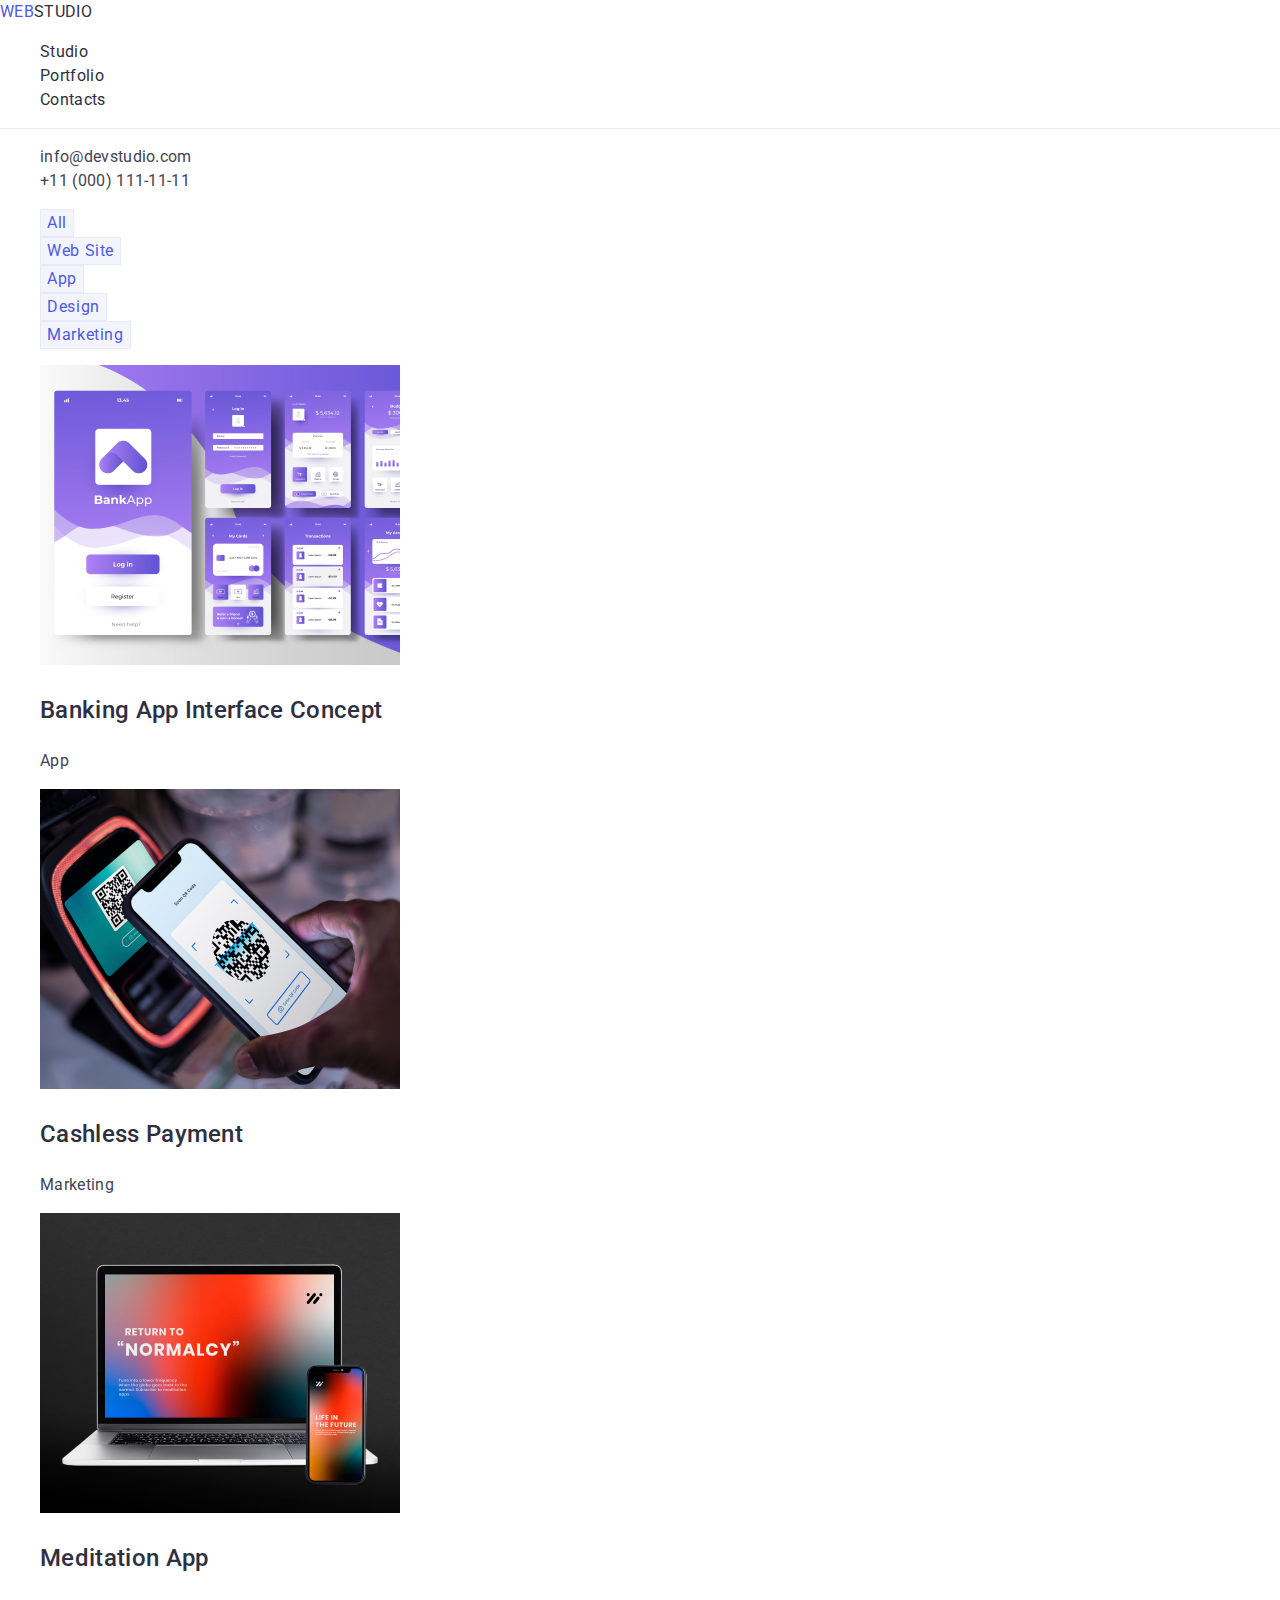
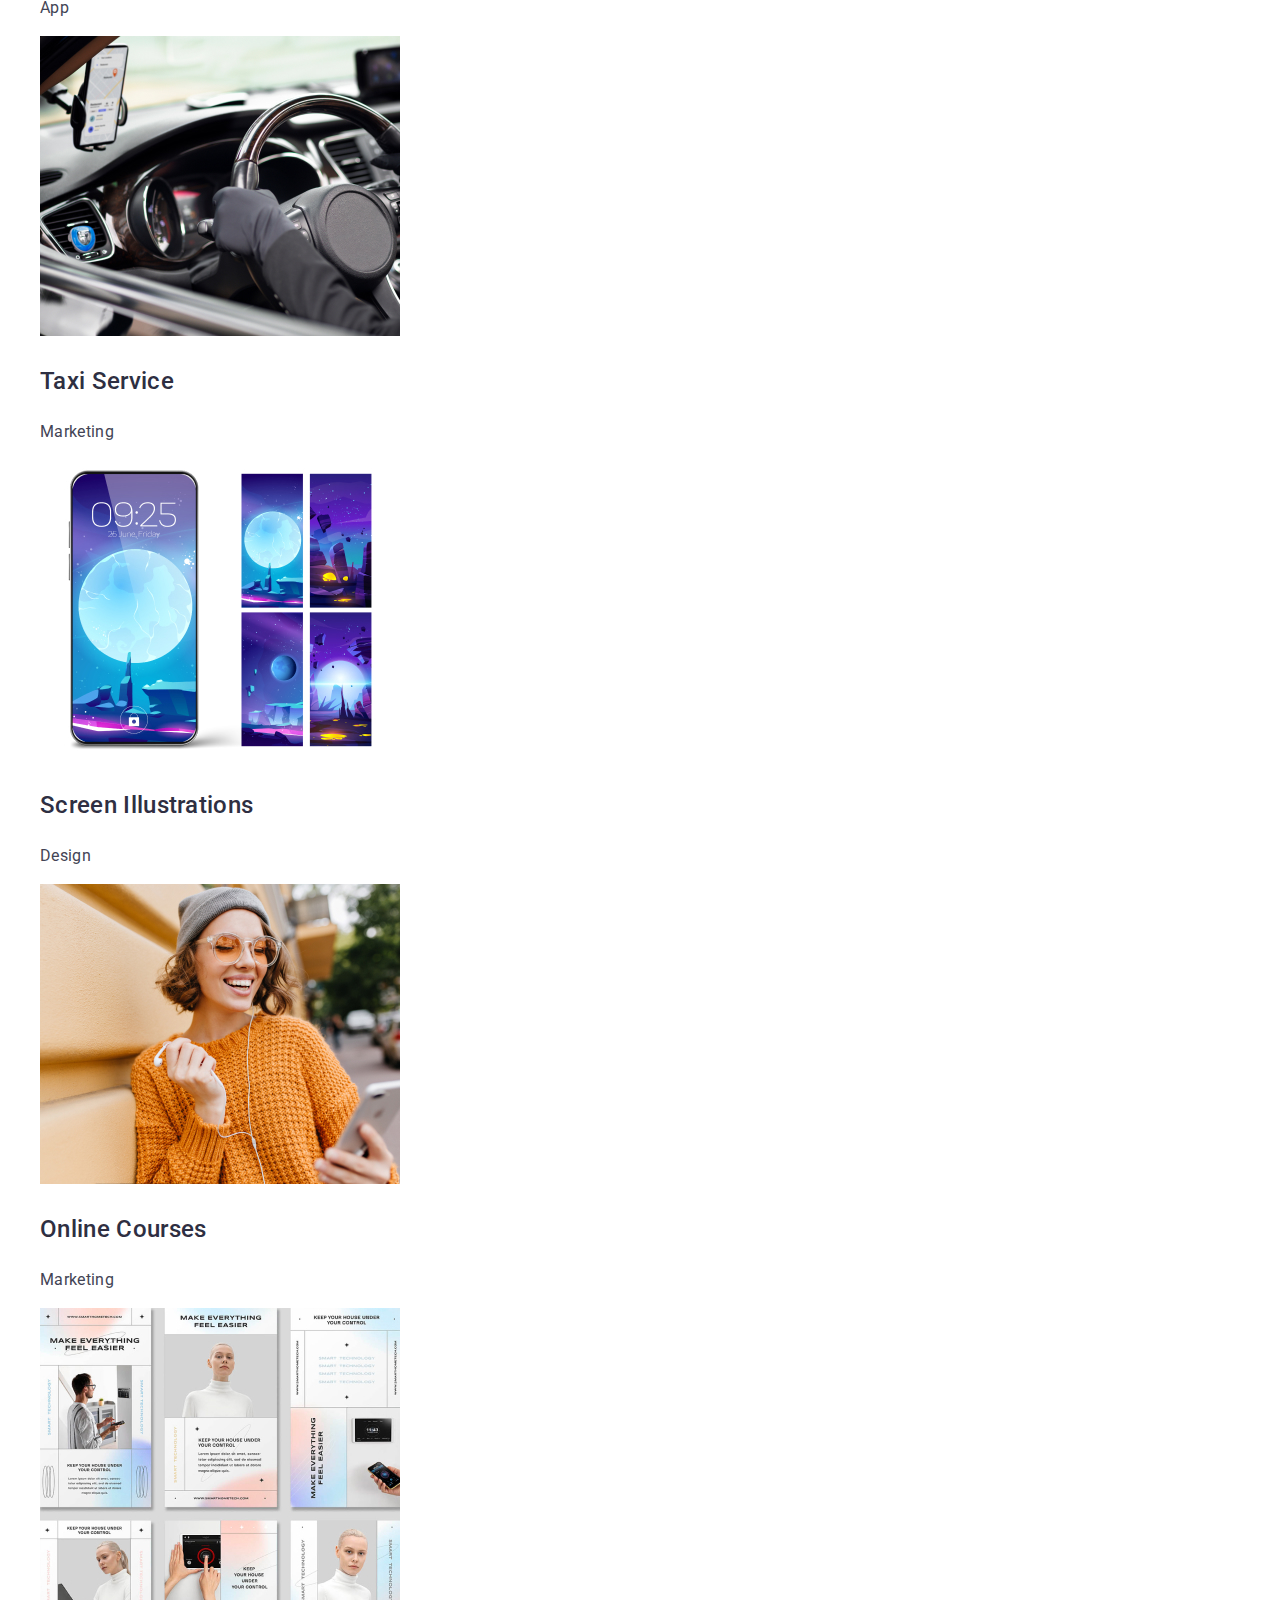
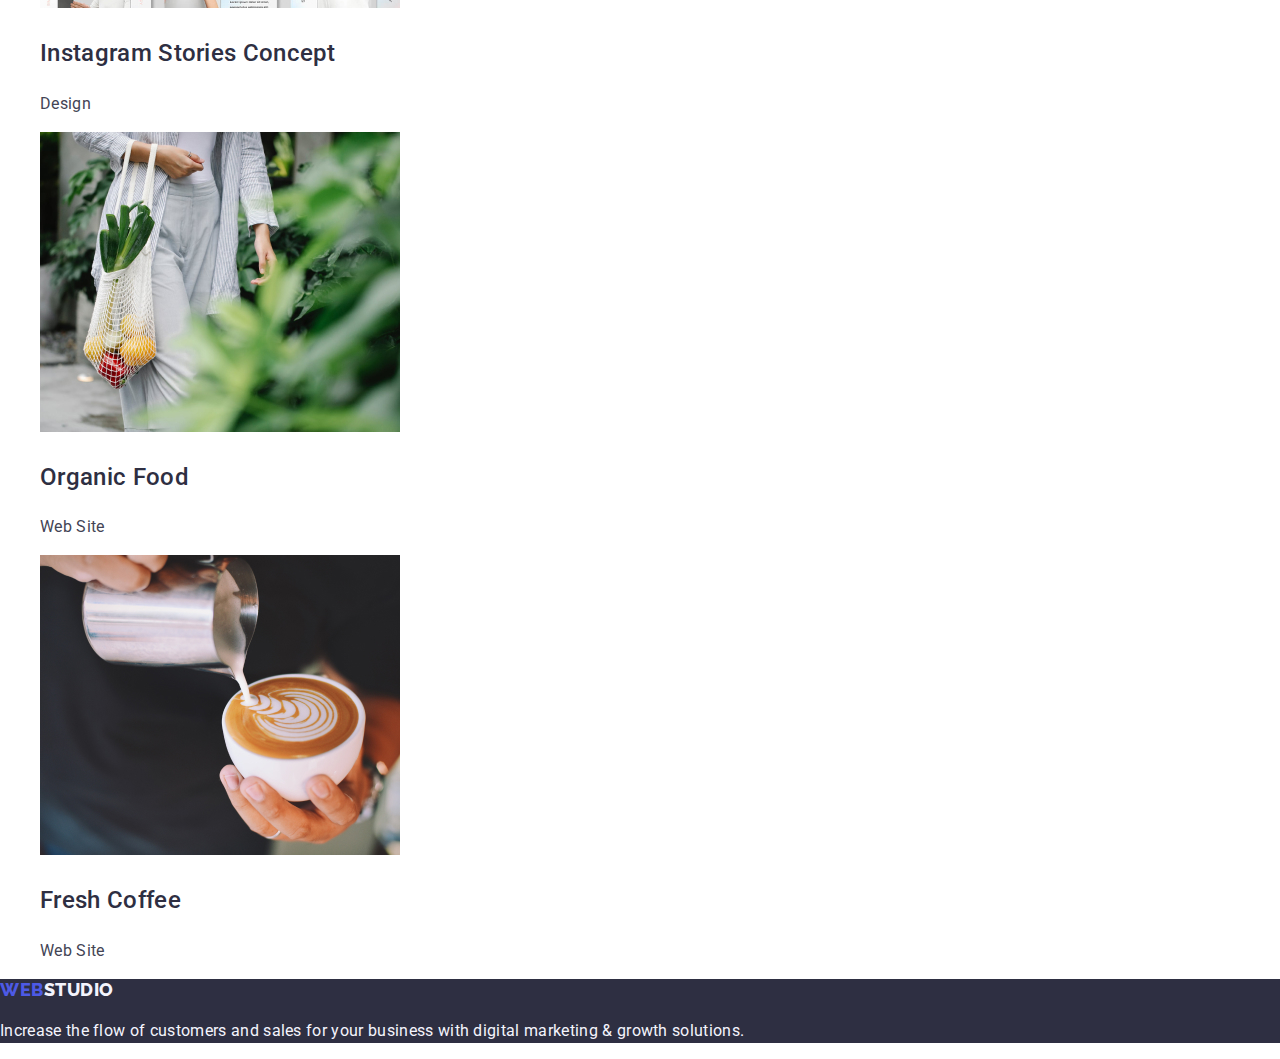
==== portfolio.html @ f52ad35d "hw2" ====
<!DOCTYPE html>
<html lang="en">

<head>
    <meta charset="UTF-8" />
    <meta name="viewport" content="width=device-width, initial-scale=1.0" />
    <title>Portfolio</title>
    <link rel="preconnect" href="https://fonts.googleapis.com">
    <link rel="preconnect" href="https://fonts.gstatic.com" crossorigin>
    <link
        href="https://fonts.googleapis.com/css2?family=Raleway:ital,wght@0,800;1,800&family=Roboto:ital,wght@0,400;0,500;0,700;0,900;1,400;1,500;1,700;1,900&display=swap"
        rel="stylesheet">
    <link rel="stylesheet" href="https://cdn.jsdelivr.net/npm/modern-normalize@2.0.0/modern-normalize.min.css">
    <link rel="stylesheet" href="./css/styles.css" />

<body>
    <!-- #region Header -->
    <header>
        <nav class="nav-bar">
            <a class="logo" href="./index.html"><span class="logo-part">WEB</span>STUDIO</a>
            <ul>
                <li>
                    <a class="link" href="./index.html">Studio</a>
                </li>
                <li>
                    <a class="link" href="./portfolio.html">Portfolio</a>
                </li>
                <li>
                    <a class="link" href="#">Contacts</a>
                </li>
            </ul>
        </nav>

        <address class="contacts">
            <ul>
                <li><a class="link" href="mailto:info@devstudio.com">info@devstudio.com</a></li>
                <li><a class="link" href="tel:+110001111111">+11 (000) 111-11-11</a></li>
            </ul>
        </address>
    </header>
    <!-- #endregion -->

    <main>
        <!-- #region Filter -->
        <section>
            <h1 hidden>Portfolio</h1>
            <ul>
                <li><button class="btn" type="button">All</button></li>
                <li><button class="btn" type="button">Web Site</button></li>
                <li><button class="btn" type="button">App</button></li>
                <li><button class="btn" type="button">Design</button></li>
                <li><button class="btn" type="button">Marketing</button></li>
            </ul>
        </section>
        <!-- #endregion -->
        <!-- #region Projects -->
        <section>
            <h2 hidden>Projects</h2>
            <ul>
                <li>
                    <img src="./images/projects/img-1.jpg" alt="middle aged man with beard and dark hair in blue shirt"
                        width="360" height="300" />
                    <h3>Banking App Interface Concept</h3>
                    <p>App</p>
                </li>
                <li>
                    <img src="./images/projects/img-2.jpg" alt="smiling young man with brown hair in blue shirt"
                        width="360" height="300" />
                    <h3>Cashless Payment</h3>
                    <p>Marketing</p>
                </li>
                <li>
                    <img src="./images/projects/img-3.jpg" alt="young women with long dark brown hair in pink sweater"
                        width="360" height="300" />
                    <h3>Meditation App</h3>
                    <p>App</p>
                </li>
                <li>
                    <img src="./images/projects/img-4.jpg" alt="young bearded men with ark brown hair in grey t-shirt"
                        width="360" height="300" />
                    <h3>Taxi Service</h3>
                    <p>Marketing</p>
                </li>
                <li>
                    <img src="./images/projects/img-5.jpg" alt="middle aged man with beard and dark hair in blue shirt"
                        width="360" height="300" />
                    <h3>Screen Illustrations</h3>
                    <p>Design</p>
                </li>
                <li>
                    <img src="./images/projects/img-6.jpg" alt="smiling young man with brown hair in blue shirt"
                        width="360" height="300" />
                    <h3>Online Courses</h3>
                    <p>Marketing</p>
                </li>
                <li>
                    <img src="./images/projects/img-7.jpg" alt="young women with long dark brown hair in pink sweater"
                        width="360" height="300" />
                    <h3>Instagram Stories Concept</h3>
                    <p>Design</p>
                </li>
                <li>
                    <img src="./images/projects/img-8.jpg" alt="young bearded men with ark brown hair in grey t-shirt"
                        width="360" height="300" />
                    <h3>Organic Food</h3>
                    <p>Web Site</p>
                </li>
                <li>
                    <img src="./images/projects/img-9.jpg" alt="young bearded men with ark brown hair in grey t-shirt"
                        width="360" height="300" />
                    <h3>Fresh Coffee</h3>
                    <p>Web Site</p>
                </li>
            </ul>
        </section>
        <!-- #endregion -->

        <footer class="footer">
            <a class="logo-footer" href="./index.html"><span class="logo-part">WEB</span>STUDIO</a>
            <p>
                Increase the flow of customers and sales for your business with
                digital marketing & growth solutions.
            </p>
        </footer>
    </main>
</body>

</html>
---- css/styles.css ----
:root {
  --primary-font: 'Roboto', sans-serif;
  --secondary-font: 'Raleway', sans-serif;
  --primary-brand-color: #4d5ae5;
  --pressed-state-color: #404bbf;
  --primary-text-color: #434455;
  --primary-dark-color: #2e2f42;
  --primary-accent-color: #e7e9fc;
  --primary-white-color: #ffffff;
  --light-mode-background-color: #f4f4fd;
}

body {
  font-family: var(--primary-font);
  font-size: 16px;
  font-weight: 400;
  line-height: 1.5;
  letter-spacing: 0.02em;
  text-decoration: none;
  background-color: var(--primary-white-color);
  color: var(--primary-text-color);
}

ul,
ol {
  list-style-type: none;
}

h1 {
  font-size: 56px;
  font-weight: 700;
  line-height: 1.071;
}

h2 {
  color: var(--primary-dark-color);
  font-size: 36px;
  font-weight: 700;
  line-height: 1.111;
}

h3 {
  color: var(--primary-dark-color);
  font-size: 24px;
  font-weight: 500;
  line-height: 1.2;
}

a {
  text-decoration: none;
}

a,
a:visited,
a:hover,
a:active {
  color: inherit;
}

.logo-top {
  font-family: var(--secondary-font);
  color: var(--primary-dark-color);
  font-size: 18px;
  line-height: 1.166;
  font-weight: 800;
  letter-spacing: 0.03em;
}

.footer {
  color: var(--light-mode-background-color);
}

.logo-footer {
  font-family: var(--secondary-font);
  font-size: 18px;
  line-height: 1.166;
  font-weight: 800;
  letter-spacing: 0.03em;
}

.logo-part {
  color: var(--primary-brand-color);
}

.link:hover,
.link:active,
.link:focus {
  color: var(--primary-white-color);
}

.nav-bar {
  border-bottom: 1px solid var(--primary-accent-color);
  color: var(--primary-dark-color);
}

.contacts {
  font-weight: 400;
  font-style: normal;
}

.hero {
  background-color: var(--primary-dark-color);
}

.hero h1 {
  color: var(--primary-white-color);
  text-align: center;
}

.hero h1 {
  color: var(--primary-white-color);
  text-align: center;
}

.hero .btn {
  color: var(--primary-white-color);
  background-color: var(--primary-brand-color);
  font-weight: 500;
  border: none;
}

.hero .btn:hover,
.hero .btn:active,
.hero .btn:focus {
  color: var(--pressed-state-color);
  background-color: var(--primary-white-color);
}

.btn {
  color: var(--primary-brand-color);
  background-color: var(--light-mode-background-color);
  font-size: 16px;
  font-weight: inherit;
  line-height: 1.5;
  letter-spacing: 0.04em;
  border: 1px solid var(--primary-accent-color);
  cursor: pointer;
}

.btn:hover,
.btn:active,
.btn:focus {
  color: var(--primary-white-color);
  background-color: var(--pressed-state-color);
}

.footer {
  background-color: var(--primary-dark-color);
}
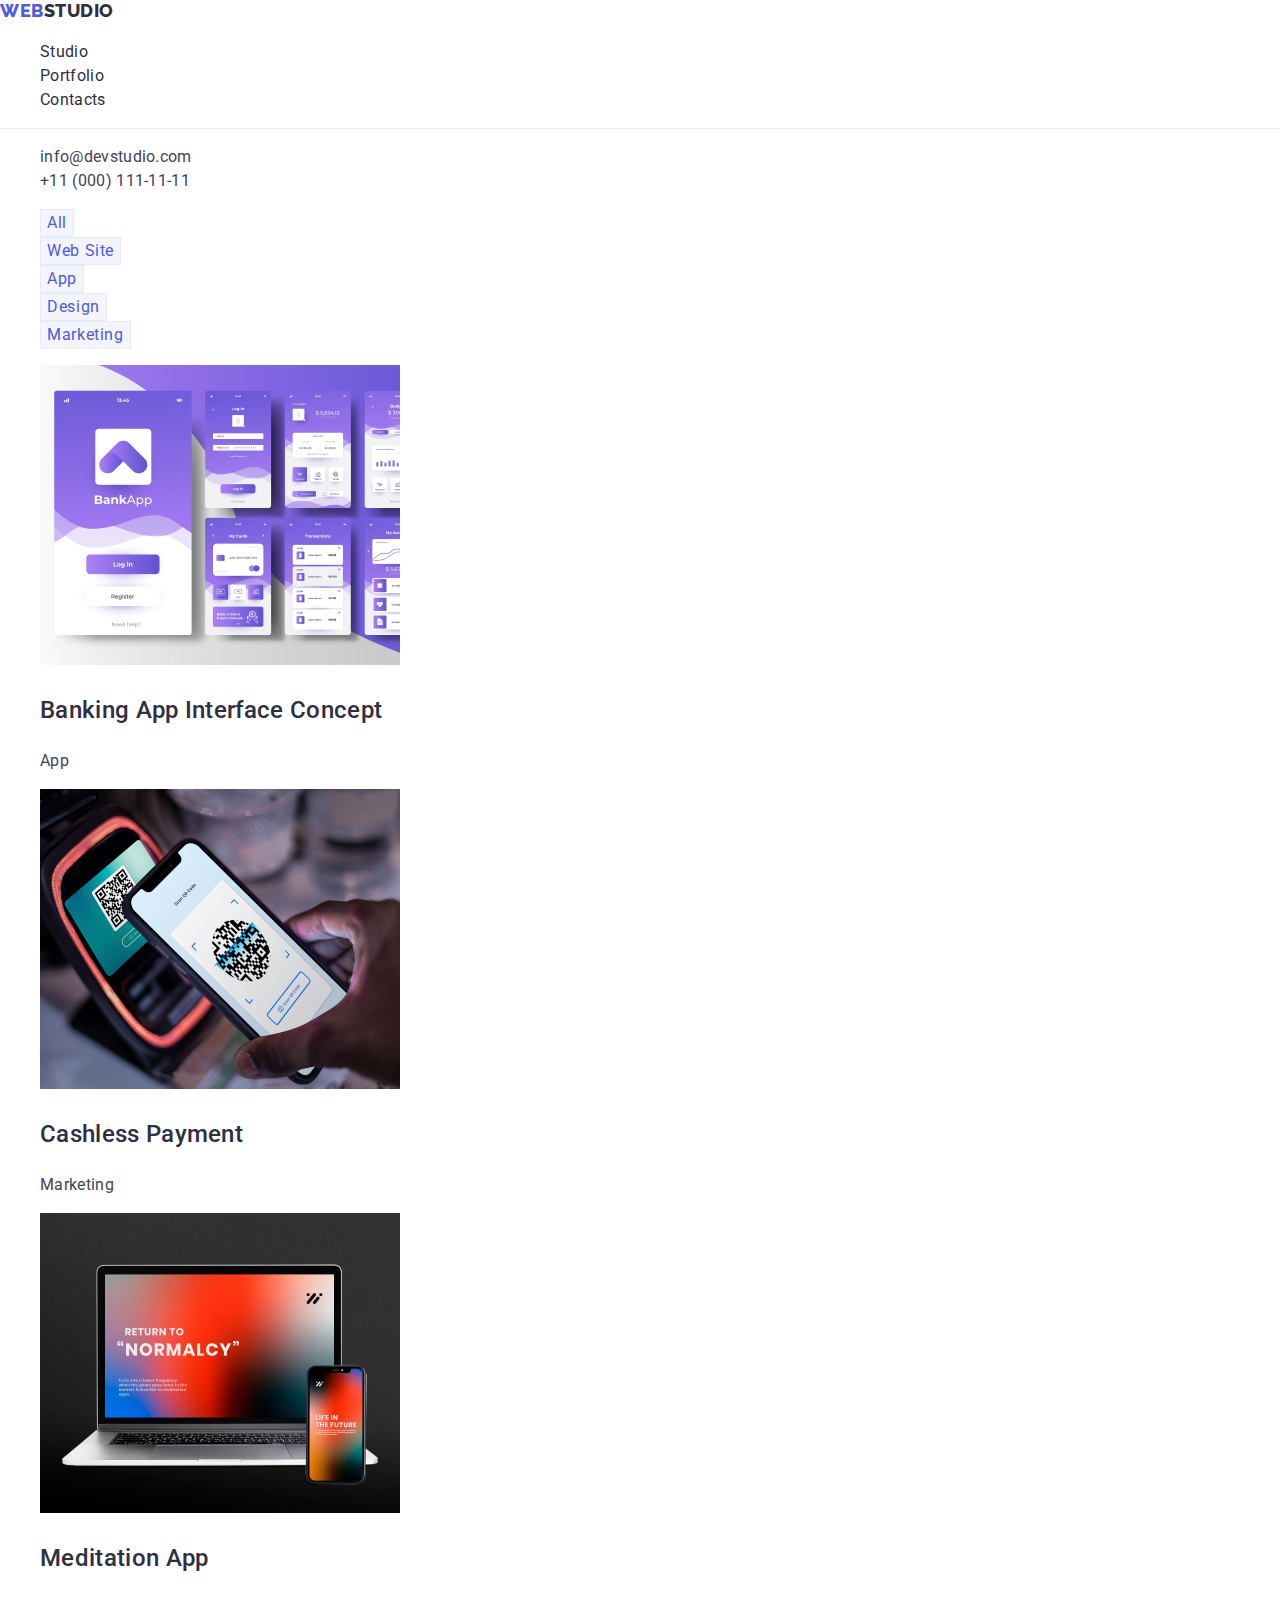
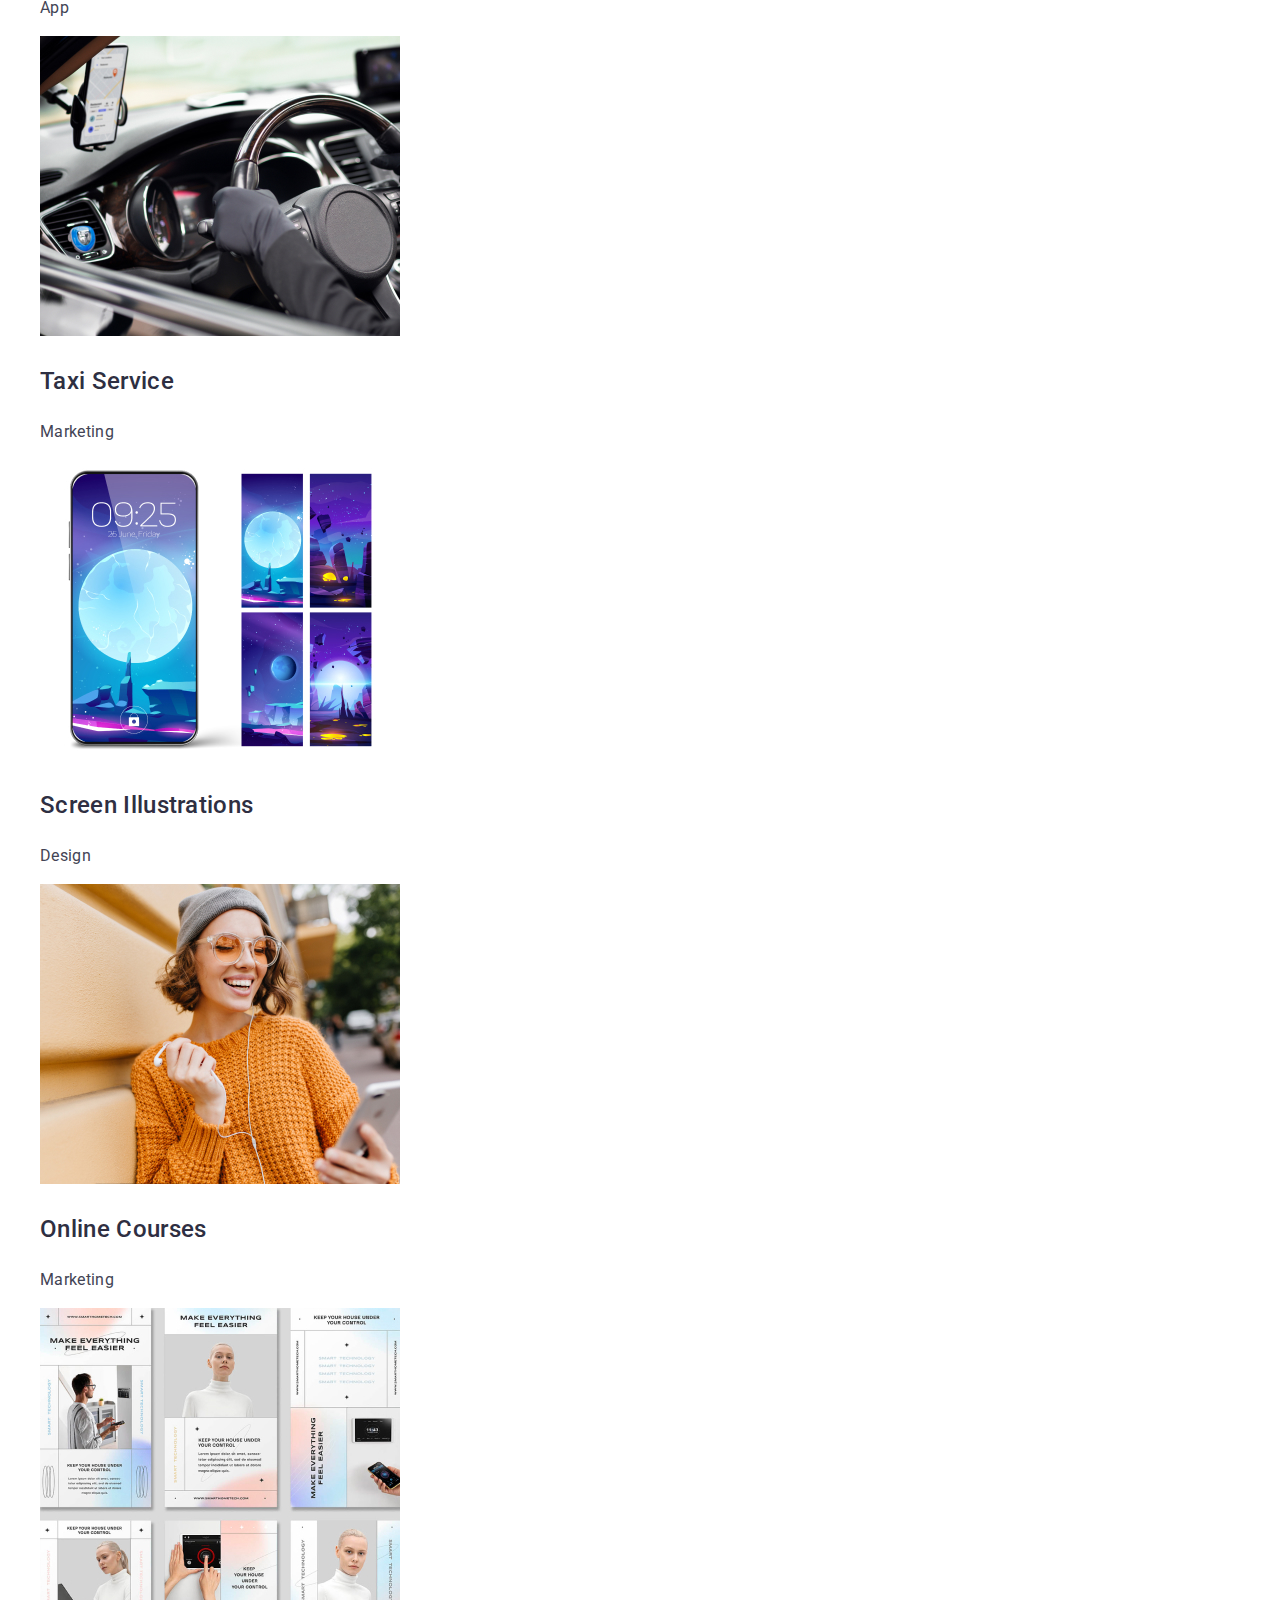
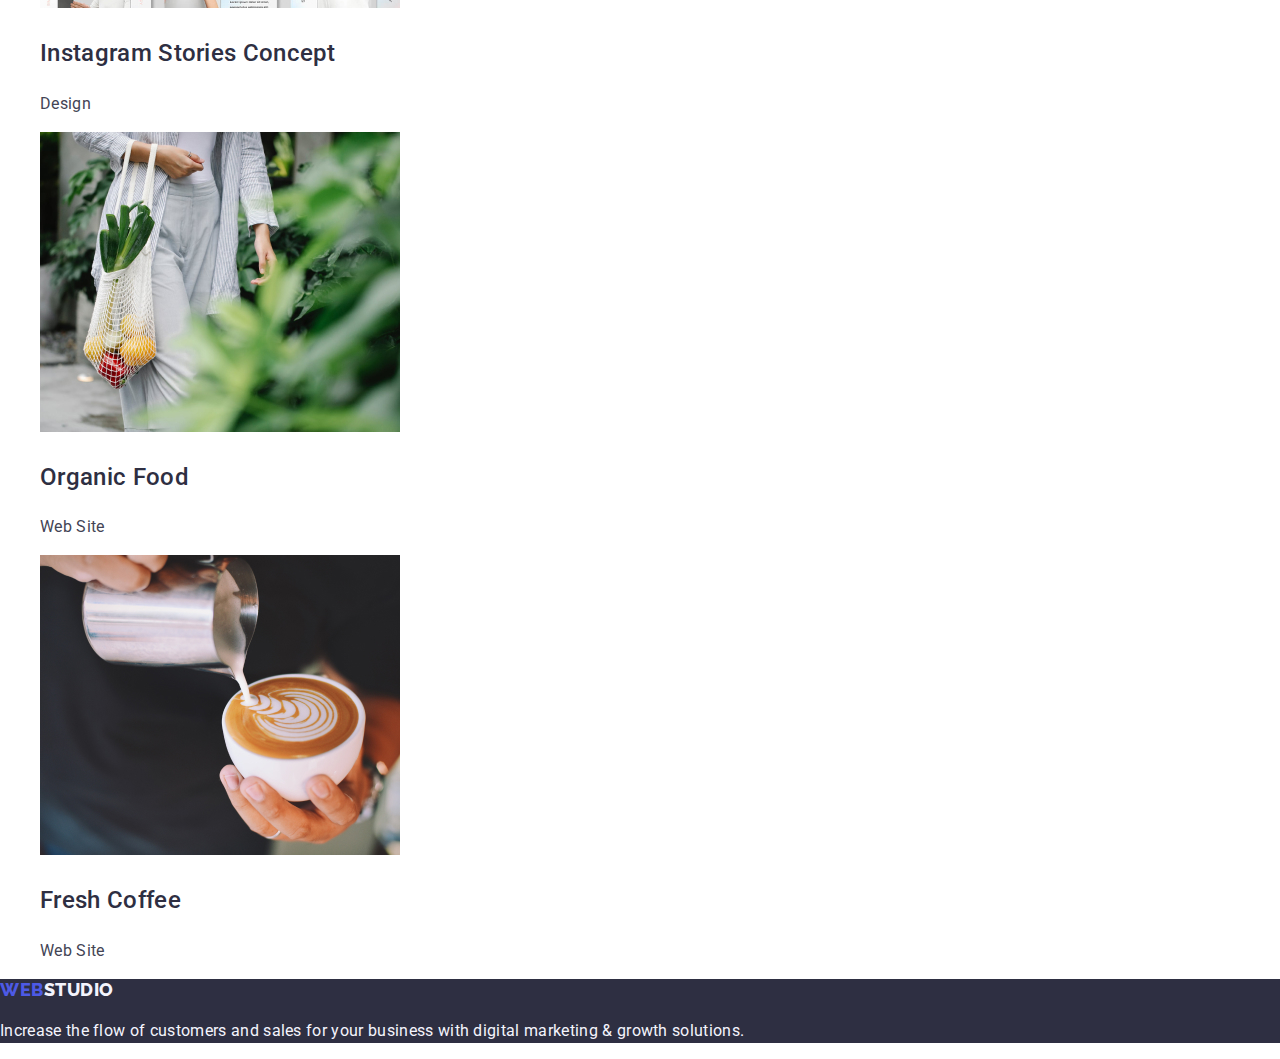
==== commit 1a3b7c9b: "fix logo" ====
--- a/portfolio.html
+++ b/portfolio.html
@@ -17,7 +17,7 @@
     <!-- #region Header -->
     <header>
         <nav class="nav-bar">
-            <a class="logo" href="./index.html"><span class="logo-part">WEB</span>STUDIO</a>
+            <a class="logo-top" href="./index.html"><span class="logo-part">WEB</span>STUDIO</a>
             <ul>
                 <li>
                     <a class="link" href="./index.html">Studio</a>
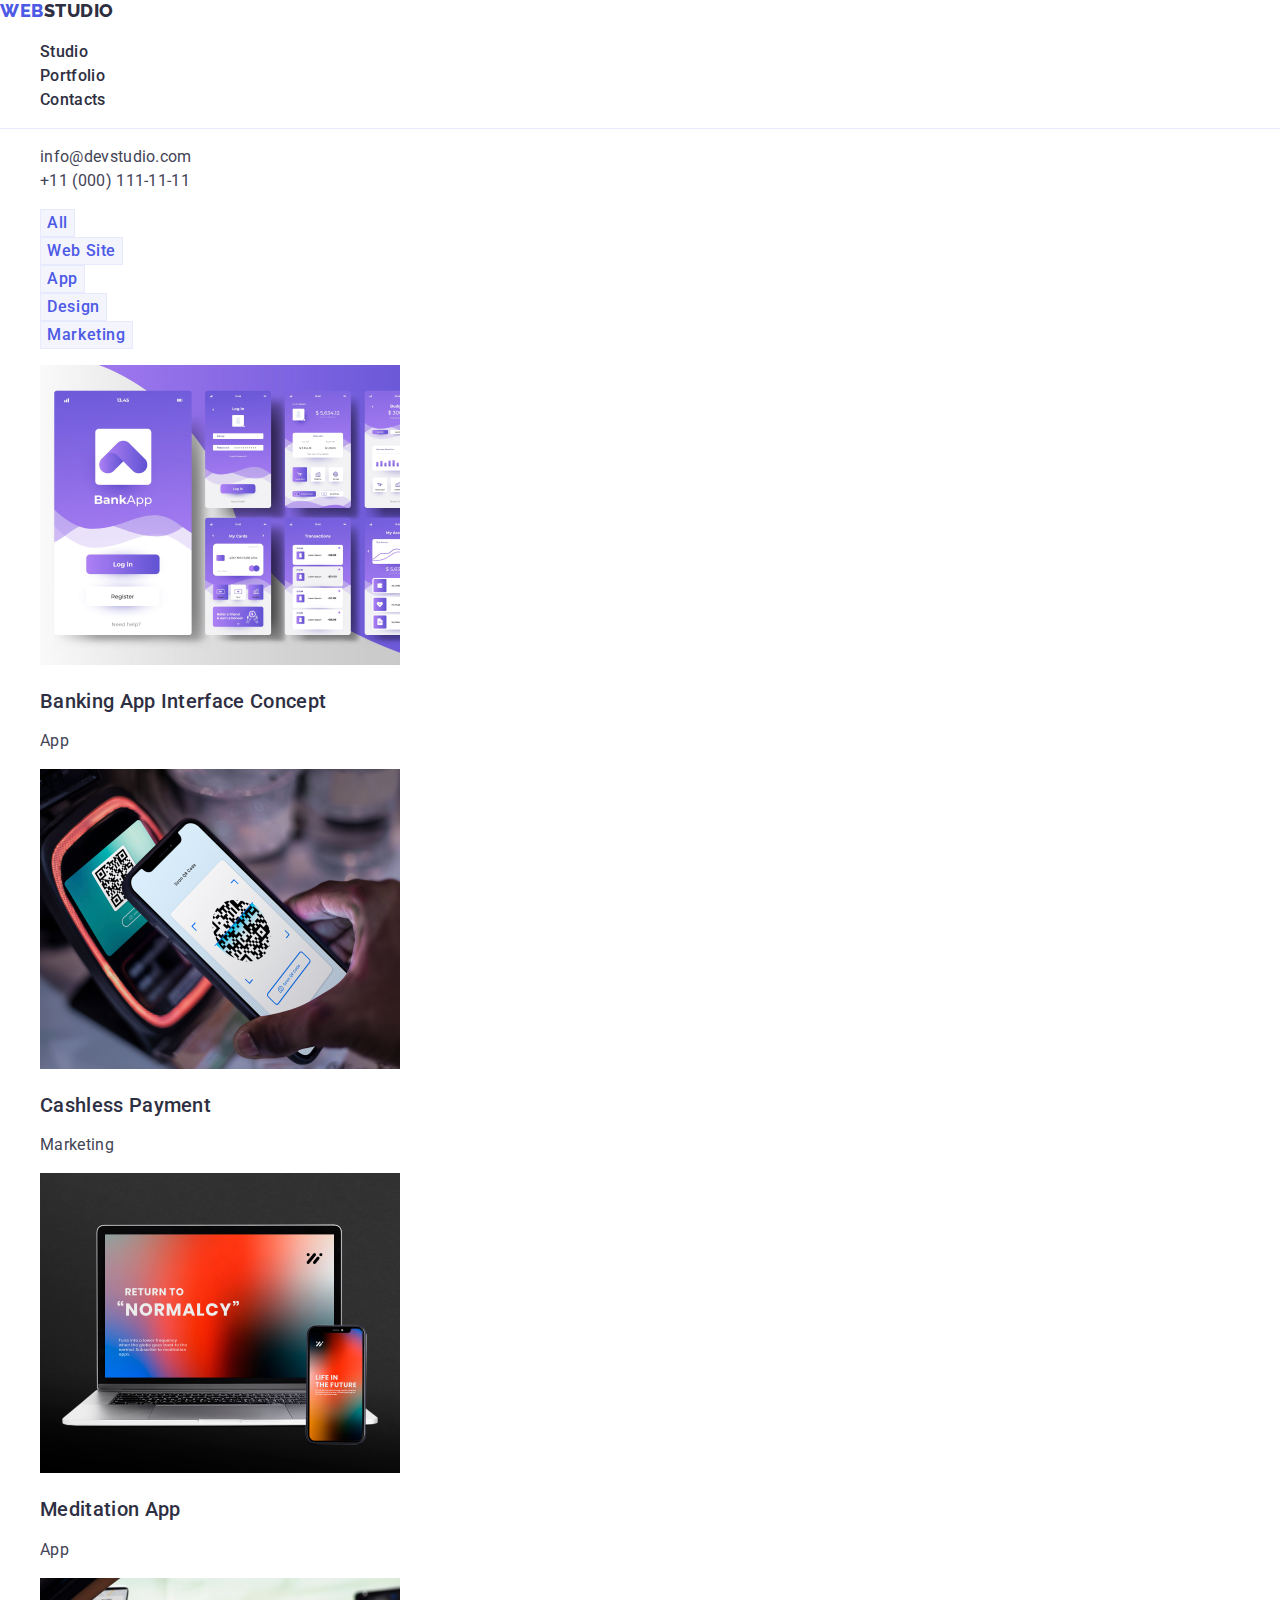
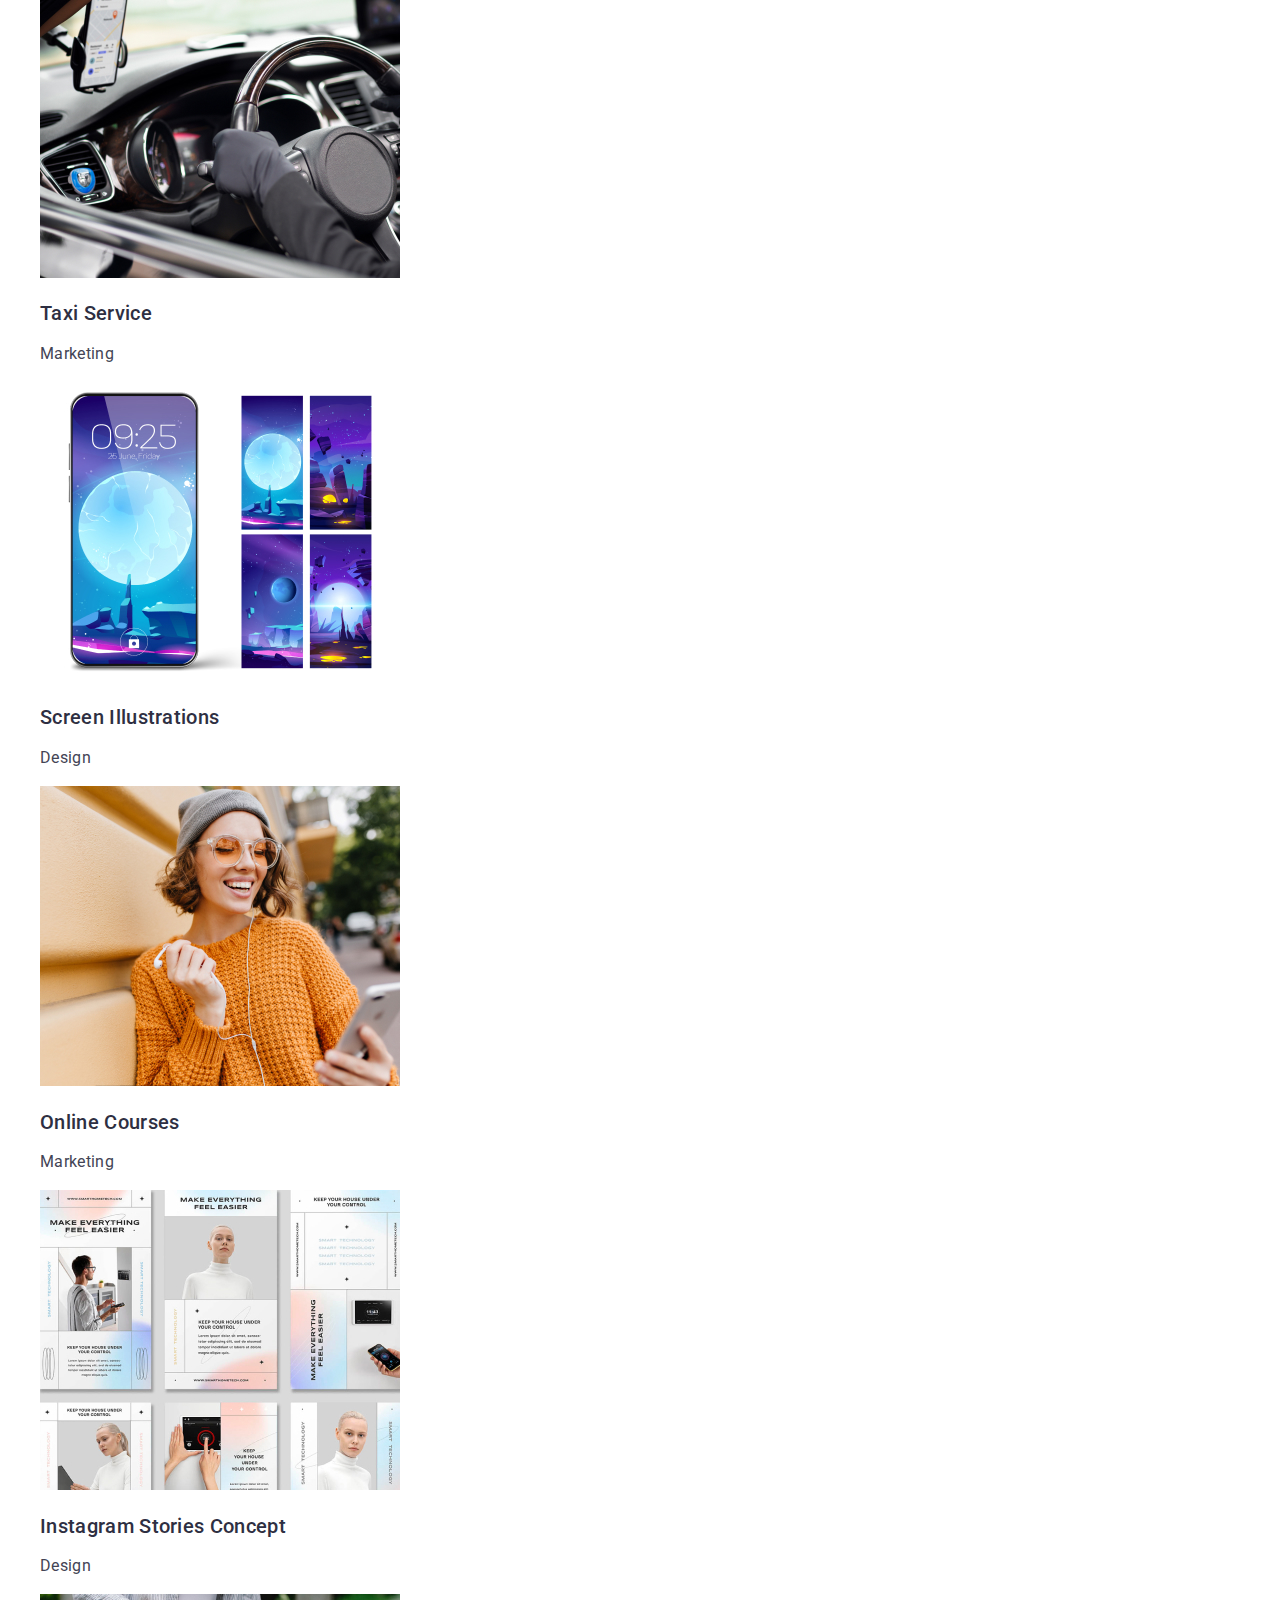
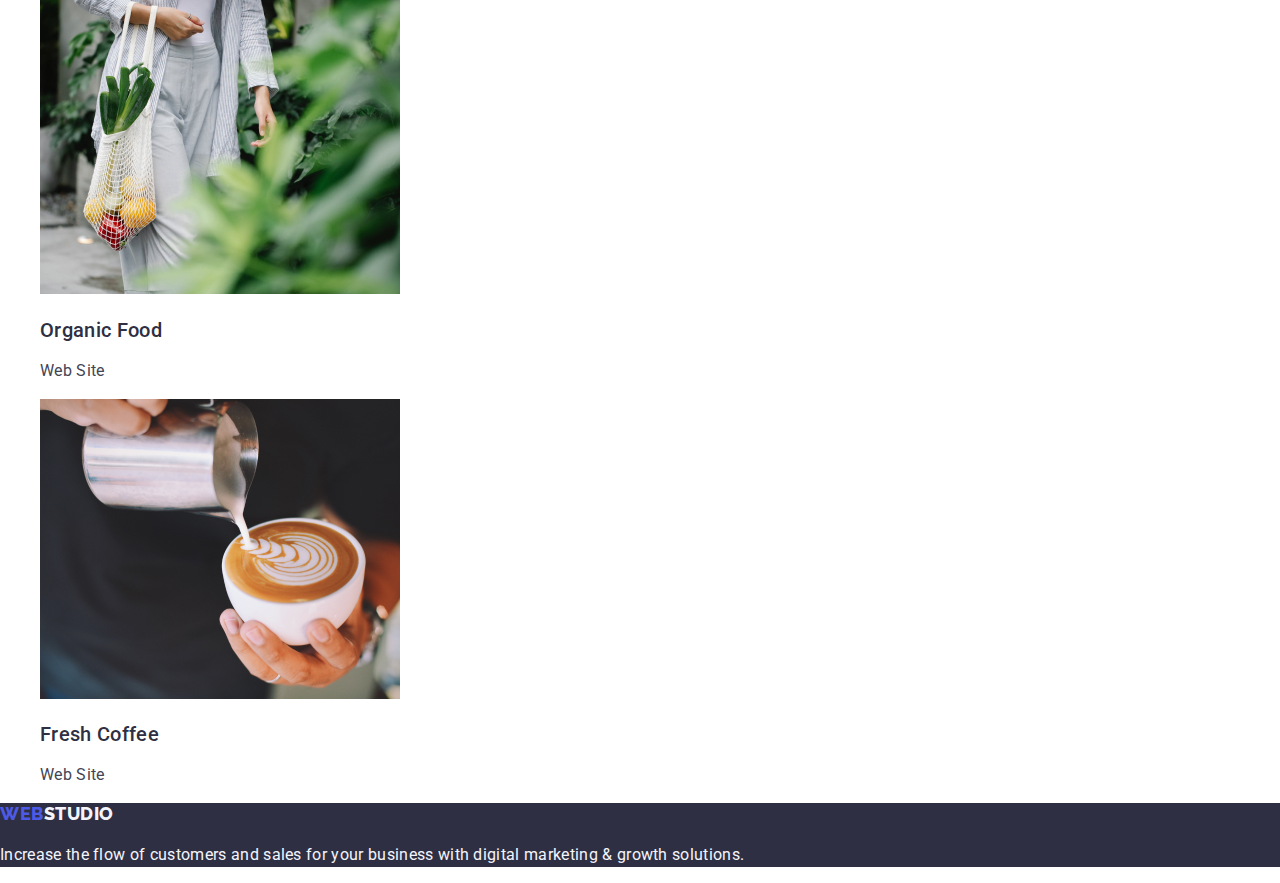
==== commit eae52905: "fix review comments" ====
--- a/portfolio.html
+++ b/portfolio.html
@@ -41,9 +41,9 @@
     <!-- #endregion -->
 
     <main>
-        <!-- #region Filter -->
+        <!-- #region Portfolio -->
         <section>
-            <h1 hidden>Portfolio</h1>
+            <h1 class="header-title" hidden>Portfolio</h1>
             <ul>
                 <li><button class="btn" type="button">All</button></li>
                 <li><button class="btn" type="button">Web Site</button></li>
@@ -51,64 +51,59 @@
                 <li><button class="btn" type="button">Design</button></li>
                 <li><button class="btn" type="button">Marketing</button></li>
             </ul>
-        </section>
-        <!-- #endregion -->
-        <!-- #region Projects -->
-        <section>
-            <h2 hidden>Projects</h2>
             <ul>
                 <li>
                     <img src="./images/projects/img-1.jpg" alt="middle aged man with beard and dark hair in blue shirt"
                         width="360" height="300" />
-                    <h3>Banking App Interface Concept</h3>
+                    <h2 class="header-small">Banking App Interface Concept</h2>
                     <p>App</p>
                 </li>
                 <li>
                     <img src="./images/projects/img-2.jpg" alt="smiling young man with brown hair in blue shirt"
                         width="360" height="300" />
-                    <h3>Cashless Payment</h3>
+                    <h2 class="header-small">Cashless Payment</h2>
                     <p>Marketing</p>
                 </li>
                 <li>
                     <img src="./images/projects/img-3.jpg" alt="young women with long dark brown hair in pink sweater"
                         width="360" height="300" />
-                    <h3>Meditation App</h3>
+                    <h2 class="header-small">Meditation App</h2>
                     <p>App</p>
                 </li>
                 <li>
                     <img src="./images/projects/img-4.jpg" alt="young bearded men with ark brown hair in grey t-shirt"
                         width="360" height="300" />
-                    <h3>Taxi Service</h3>
+                    <h2 class="header-small">Taxi Service</h2>
                     <p>Marketing</p>
                 </li>
                 <li>
                     <img src="./images/projects/img-5.jpg" alt="middle aged man with beard and dark hair in blue shirt"
                         width="360" height="300" />
-                    <h3>Screen Illustrations</h3>
+                    <h2 class="header-small">Screen Illustrations</h2>
                     <p>Design</p>
                 </li>
                 <li>
                     <img src="./images/projects/img-6.jpg" alt="smiling young man with brown hair in blue shirt"
                         width="360" height="300" />
-                    <h3>Online Courses</h3>
+                    <h2 class="header-small">Online Courses</h2>
                     <p>Marketing</p>
                 </li>
                 <li>
                     <img src="./images/projects/img-7.jpg" alt="young women with long dark brown hair in pink sweater"
                         width="360" height="300" />
-                    <h3>Instagram Stories Concept</h3>
+                    <h2 class="header-small">Instagram Stories Concept</h2>
                     <p>Design</p>
                 </li>
                 <li>
                     <img src="./images/projects/img-8.jpg" alt="young bearded men with ark brown hair in grey t-shirt"
                         width="360" height="300" />
-                    <h3>Organic Food</h3>
+                    <h2 class="header-small">Organic Food</h2>
                     <p>Web Site</p>
                 </li>
                 <li>
                     <img src="./images/projects/img-9.jpg" alt="young bearded men with ark brown hair in grey t-shirt"
                         width="360" height="300" />
-                    <h3>Fresh Coffee</h3>
+                    <h2 class="header-small">Fresh Coffee</h2>
                     <p>Web Site</p>
                 </li>
             </ul>
--- a/css/styles.css
+++ b/css/styles.css
@@ -13,7 +13,6 @@
 body {
   font-family: var(--primary-font);
   font-size: 16px;
-  font-weight: 400;
   line-height: 1.5;
   letter-spacing: 0.02em;
   text-decoration: none;
@@ -26,35 +25,26 @@
   list-style-type: none;
 }
 
-h1 {
-  font-size: 56px;
-  font-weight: 700;
-  line-height: 1.071;
-}
-
-h2 {
-  color: var(--primary-dark-color);
-  font-size: 36px;
-  font-weight: 700;
-  line-height: 1.111;
-}
-
-h3 {
-  color: var(--primary-dark-color);
-  font-size: 24px;
-  font-weight: 500;
-  line-height: 1.2;
-}
-
 a {
   text-decoration: none;
 }
 
-a,
-a:visited,
-a:hover,
-a:active {
-  color: inherit;
+.header-title {
+  font-size: 56px;
+  line-height: 1.071;
+}
+
+.header-big {
+  color: var(--primary-dark-color);
+  font-size: 36px;
+  line-height: 1.111;
+}
+
+.header-small {
+  color: var(--primary-dark-color);
+  font-size: 20px;
+  font-weight: 500;
+  line-height: 1.2;
 }
 
 .logo-top {
@@ -72,6 +62,7 @@
 
 .logo-footer {
   font-family: var(--secondary-font);
+  color: currentColor;
   font-size: 18px;
   line-height: 1.166;
   font-weight: 800;
@@ -82,19 +73,24 @@
   color: var(--primary-brand-color);
 }
 
+.link {
+  color: currentColor;
+}
+
 .link:hover,
 .link:active,
 .link:focus {
-  color: var(--primary-white-color);
+  color: var(--pressed-state-color);
 }
 
 .nav-bar {
+  font-weight: 500;
+  letter-spacing: 0.02em;
   border-bottom: 1px solid var(--primary-accent-color);
   color: var(--primary-dark-color);
 }
 
 .contacts {
-  font-weight: 400;
   font-style: normal;
 }
 
@@ -102,12 +98,7 @@
   background-color: var(--primary-dark-color);
 }
 
-.hero h1 {
-  color: var(--primary-white-color);
-  text-align: center;
-}
-
-.hero h1 {
+.hero .header-title {
   color: var(--primary-white-color);
   text-align: center;
 }
@@ -115,7 +106,6 @@
 .hero .btn {
   color: var(--primary-white-color);
   background-color: var(--primary-brand-color);
-  font-weight: 500;
   border: none;
 }
 
@@ -130,7 +120,7 @@
   color: var(--primary-brand-color);
   background-color: var(--light-mode-background-color);
   font-size: 16px;
-  font-weight: inherit;
+  font-weight: 500;
   line-height: 1.5;
   letter-spacing: 0.04em;
   border: 1px solid var(--primary-accent-color);
